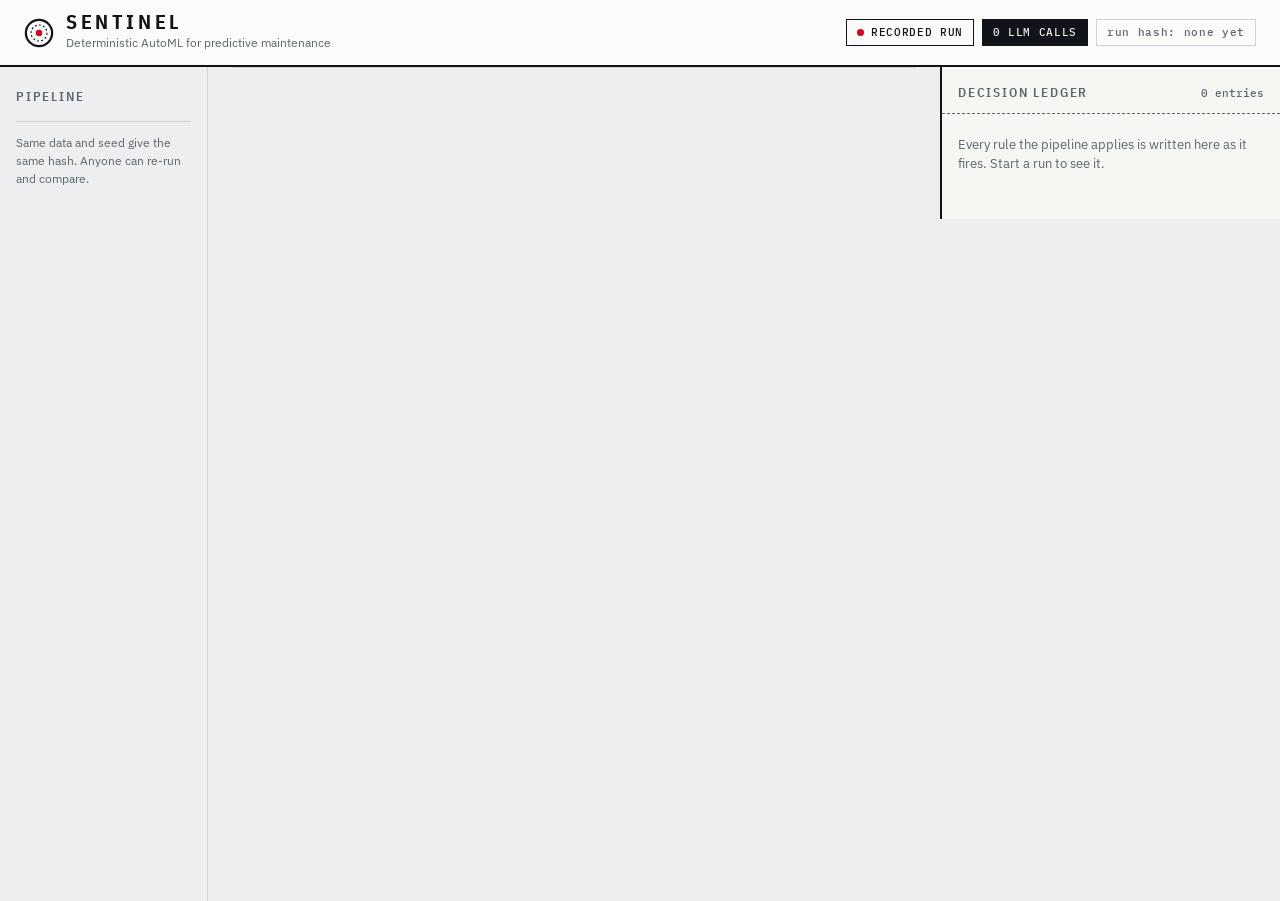
==== web/index.html @ 11d9ca3c "Sentinel: deterministic AutoML + MLOps for predictive maintenance Six-node LangGraph pipeline (data " ====
<!doctype html>
<html lang="en">
<head>
<meta charset="utf-8">
<meta name="viewport" content="width=device-width, initial-scale=1">
<title>Sentinel: deterministic AutoML for predictive maintenance</title>
<meta name="description" content="Upload sensor data, get a quality scorecard, a cross-validated leaderboard, Tree-SHAP explanations and a deployable model service. No language model in the decision path.">
<link rel="icon" href="data:image/svg+xml,%3Csvg xmlns='http://www.w3.org/2000/svg' viewBox='0 0 32 32'%3E%3Ccircle cx='16' cy='16' r='14' fill='none' stroke='%23101418' stroke-width='3'/%3E%3Ccircle cx='16' cy='16' r='5' fill='%23d8001b'/%3E%3C/svg%3E">
<link rel="preconnect" href="https://fonts.googleapis.com">
<link rel="preconnect" href="https://fonts.gstatic.com" crossorigin>
<link href="https://fonts.googleapis.com/css2?family=IBM+Plex+Mono:wght@400;500;600&family=IBM+Plex+Sans+Condensed:wght@500;600;700&family=IBM+Plex+Sans:wght@400;500;600&display=swap" rel="stylesheet">
<link rel="stylesheet" href="app.css">
</head>
<body>
<header class="top">
  <div class="brand">
    <svg viewBox="0 0 32 32" width="30" height="30" aria-hidden="true"><circle cx="16" cy="16" r="14" fill="none" stroke="currentColor" stroke-width="2.4"/><circle cx="16" cy="16" r="8.5" fill="none" stroke="currentColor" stroke-width="1.2" stroke-dasharray="2.2 2.2"/><circle cx="16" cy="16" r="3.4" fill="#d8001b"/></svg>
    <div><b>SENTINEL</b><span>Deterministic AutoML for predictive maintenance</span></div>
  </div>
  <div class="badges">
    <span class="badge" id="modeBadge">...</span>
    <span class="badge zero" title="Every decision is a rule, a statistical test or a cross-validated metric">0 LLM CALLS</span>
    <span class="badge hash" id="hashBadge" title="Hash of the data, thresholds, decision log and leaderboard">run hash: none yet</span>
  </div>
</header>

<div class="shell">
  <nav class="rail" aria-label="Pipeline">
    <h2>Pipeline</h2>
    <ol id="stations"></ol>
    <div class="rail-note">Same data and seed give the same hash. Anyone can re-run and compare.</div>
  </nav>

  <main class="work">
    <div class="tabs" id="tabs" role="tablist"></div>
    <section id="view" class="view" aria-live="polite"></section>
  </main>

  <aside class="ledger" aria-label="Decision ledger">
    <div class="ledger-head"><h2>Decision ledger</h2><span id="ledgerCount">0 entries</span></div>
    <div class="tape" id="tape"><p class="empty">Every rule the pipeline applies is written here as it fires. Start a run to see it.</p></div>
  </aside>
</div>
<script src="app.js" type="module"></script>
</body>
</html>
---- web/app.css ----
:root {
  --paper: #eceeef;
  --panel: #fbfbfa;
  --ink: #101418;
  --steel: #5b6670;
  --rule: #cdd3d8;
  --rule-soft: #e1e5e8;
  --red: #d8001b;
  --red-soft: #fbe3e6;
  --teal: #0b7a75;
  --teal-soft: #dcefee;
  --amber: #a85f00;
  --amber-soft: #f7ead6;
  --sans: "IBM Plex Sans", system-ui, -apple-system, "Segoe UI", sans-serif;
  --cond: "IBM Plex Sans Condensed", "IBM Plex Sans", system-ui, sans-serif;
  --mono: "IBM Plex Mono", ui-monospace, "SFMono-Regular", Menlo, Consolas, monospace;
}
* { box-sizing: border-box; }
html, body { margin: 0; background: var(--paper); color: var(--ink); font: 14px/1.5 var(--sans); }
body { min-height: 100vh; }
h1, h2, h3 { font-family: var(--cond); font-weight: 600; margin: 0; letter-spacing: .01em; }
button { font: inherit; cursor: pointer; }
:focus-visible { outline: 2px solid var(--ink); outline-offset: 2px; }
.mono { font-family: var(--mono); }
.num { font-family: var(--mono); font-variant-numeric: tabular-nums; }

/* ---------- header ---------- */
.top { display: flex; justify-content: space-between; align-items: center; gap: 16px; padding: 12px 24px; border-bottom: 2px solid var(--ink); background: var(--panel); flex-wrap: wrap; }
.brand { display: flex; align-items: center; gap: 12px; }
.brand b { font: 700 20px/1 var(--cond); letter-spacing: .18em; display: block; }
.brand span { font-size: 12px; color: var(--steel); }
.badges { display: flex; gap: 8px; flex-wrap: wrap; }
.badge { font: 500 11px/1 var(--mono); letter-spacing: .06em; padding: 7px 10px; border: 1px solid var(--ink); text-transform: uppercase; background: var(--panel); }
.badge.zero { background: var(--ink); color: var(--paper); }
.badge.hash { border-color: var(--rule); color: var(--steel); text-transform: none; }
.badge.live::before { content: ""; display: inline-block; width: 7px; height: 7px; background: var(--teal); border-radius: 50%; margin-right: 7px; }
.badge.rec::before { content: ""; display: inline-block; width: 7px; height: 7px; background: var(--red); border-radius: 50%; margin-right: 7px; }

/* ---------- shell ---------- */
.shell { display: grid; grid-template-columns: 208px minmax(0, 1fr) 340px; gap: 0; min-height: calc(100vh - 66px); }
.rail { border-right: 1px solid var(--rule); padding: 20px 16px; background: var(--paper); }
.rail h2, .ledger h2 { font-size: 13px; letter-spacing: .14em; text-transform: uppercase; color: var(--steel); font-weight: 600; }
#stations { list-style: none; margin: 14px 0; padding: 0; position: relative; }
#stations::before { content: ""; position: absolute; left: 13px; top: 14px; bottom: 14px; width: 2px; background: var(--rule); }
.st { position: relative; display: grid; grid-template-columns: 28px 1fr; gap: 10px; padding: 9px 0; align-items: start; }
.st .dot { width: 28px; height: 28px; border-radius: 50%; border: 2px solid var(--rule); background: var(--paper); display: grid; place-items: center; font: 600 12px var(--mono); color: var(--steel); z-index: 1; }
.st b { display: block; font: 600 14px/1.2 var(--cond); }
.st small { display: block; color: var(--steel); font-size: 12px; line-height: 1.3; margin-top: 2px; min-height: 16px; }
.st.running .dot { border-color: var(--ink); color: var(--ink); background: #fff; animation: pulse 1.1s infinite; }
.st.done .dot { border-color: var(--teal); background: var(--teal); color: #fff; }
.st.halt .dot { border-color: var(--red); background: var(--red); color: #fff; }
@keyframes pulse { 50% { box-shadow: 0 0 0 5px rgba(16,20,24,.12); } }
.rail-note { font-size: 12px; color: var(--steel); border-top: 1px solid var(--rule); padding-top: 12px; }

.work { min-width: 0; padding: 0 24px 40px; background: var(--paper); }
.tabs { display: flex; gap: 2px; border-bottom: 1px solid var(--rule); position: sticky; top: 0; background: var(--paper); z-index: 5; overflow-x: auto; }
.tab { border: 0; background: none; padding: 16px 14px 12px; font: 600 14px var(--cond); color: var(--steel); border-bottom: 3px solid transparent; white-space: nowrap; letter-spacing: .02em; }
.tab[aria-selected="true"] { color: var(--ink); border-bottom-color: var(--red); }
.tab:disabled { opacity: .38; cursor: not-allowed; }
.view { padding-top: 22px; }

/* ---------- primitives ---------- */
.card { background: var(--panel); border: 1px solid var(--rule); padding: 18px 20px; margin-bottom: 16px; }
.card h3 { font-size: 18px; margin-bottom: 4px; }
.sub { color: var(--steel); font-size: 13px; margin: 0 0 12px; max-width: 78ch; }
.grid2 { display: grid; grid-template-columns: repeat(auto-fit, minmax(330px, 1fr)); gap: 16px; }
.btn { border: 2px solid var(--ink); background: var(--ink); color: var(--paper); padding: 9px 16px; font: 600 14px var(--cond); letter-spacing: .04em; text-transform: uppercase; }
.btn:hover { background: #000; }
.btn.ghost { background: transparent; color: var(--ink); }
.btn.ghost:hover { background: var(--ink); color: var(--paper); }
.btn:disabled { opacity: .45; cursor: not-allowed; }
.pill { display: inline-block; font: 600 11px/1 var(--mono); letter-spacing: .05em; padding: 5px 7px; text-transform: uppercase; border: 1px solid; }
.pill.pass, .pill.OK, .pill.STABLE { color: var(--teal); background: var(--teal-soft); border-color: var(--teal); }
.pill.warn, .pill.WATCH { color: var(--amber); background: var(--amber-soft); border-color: var(--amber); }
.pill.fail, .pill.ALERT, .pill.RETRAIN { color: #fff; background: var(--red); border-color: var(--red); }
.pill.info { color: var(--steel); border-color: var(--rule); }
table { border-collapse: collapse; width: 100%; }
th { text-align: left; font: 600 11px var(--mono); letter-spacing: .08em; text-transform: uppercase; color: var(--steel); padding: 8px 10px; border-bottom: 2px solid var(--ink); white-space: nowrap; }
td { padding: 9px 10px; border-bottom: 1px solid var(--rule-soft); vertical-align: top; }
table.mid td { vertical-align: middle; }
tr.clickable { cursor: pointer; }
tr.clickable:hover td { background: #fff; }
tr.sel td { background: #fff; box-shadow: inset 3px 0 0 var(--red); }
.kpis { display: grid; grid-template-columns: repeat(auto-fit, minmax(150px, 1fr)); gap: 12px; margin-bottom: 16px; }
.kpi { background: var(--panel); border: 1px solid var(--rule); padding: 12px 14px; }
.kpi label { display: block; font: 500 11px var(--mono); letter-spacing: .07em; text-transform: uppercase; color: var(--steel); }
.kpi b { font: 600 26px/1.2 var(--mono); }
.kpi small { color: var(--steel); display: block; }
.empty { color: var(--steel); }
.bar { height: 10px; background: var(--rule-soft); position: relative; }
.bar > i { position: absolute; left: 0; top: 0; bottom: 0; background: var(--ink); }
.note { border-left: 3px solid var(--ink); background: #fff; padding: 10px 14px; font-size: 13px; margin: 12px 0; }
code, .code { font-family: var(--mono); font-size: 12.5px; background: #fff; border: 1px solid var(--rule); padding: 1px 5px; }
pre.code { padding: 12px 14px; overflow: auto; white-space: pre; }
.row { display: flex; gap: 12px; align-items: center; flex-wrap: wrap; }
select, input[type=text], input[type=file] { font: inherit; padding: 8px 10px; border: 1px solid var(--ink); background: #fff; }
input[type=range] { accent-color: var(--red); width: 220px; }

/* dataset cards */
.ds { display: grid; grid-template-columns: repeat(auto-fit, minmax(280px, 1fr)); gap: 14px; }
.dsc { background: var(--panel); border: 2px solid var(--rule); padding: 16px; text-align: left; display: block; width: 100%; }
.dsc[aria-pressed="true"] { border-color: var(--ink); box-shadow: 6px 6px 0 var(--ink); }
.dsc h3 { font-size: 18px; margin-bottom: 6px; }
.dsc p { margin: 0 0 10px; color: var(--steel); font-size: 13px; }
.dsc .meta { font: 500 12px var(--mono); color: var(--ink); }

/* ledger */
.ledger { border-left: 2px solid var(--ink); background: #f6f6f3; padding: 16px 0 24px; display: flex; flex-direction: column; max-height: calc(100vh - 66px); position: sticky; top: 0; align-self: start; }
.ledger-head { display: flex; justify-content: space-between; align-items: baseline; padding: 0 16px 10px; border-bottom: 1px dashed var(--steel); }
.ledger-head span { font: 500 11px var(--mono); color: var(--steel); }
.tape { overflow-y: auto; padding: 8px 16px; font: 400 12px/1.5 var(--mono); }
.tape .empty { font-family: var(--sans); font-size: 13px; }
.entry { padding: 7px 0 7px 12px; border-left: 3px solid var(--ink); margin: 7px 0; animation: feed .25s ease-out; }
.entry .tag { display: flex; gap: 8px; align-items: center; font-weight: 600; letter-spacing: .04em; }
.entry .tag i { font-style: normal; color: var(--steel); font-weight: 500; }
.entry .why { color: #2a3138; margin-top: 2px; word-break: break-word; }
.entry.node { border-left-color: var(--red); background: rgba(216,0,27,.05); }
@keyframes feed { from { opacity: 0; transform: translateY(-4px); } }

/* fleet + explanation */
.split { display: grid; grid-template-columns: minmax(300px, 420px) minmax(0, 1fr); gap: 16px; align-items: start; }
.sentence { font: 500 15px/1.55 var(--sans); border-left: 4px solid var(--red); padding: 4px 0 4px 14px; margin: 8px 0 14px; }
.sentence.ok { border-left-color: var(--teal); }
.wf { display: grid; grid-template-columns: minmax(140px, 1.3fr) 1.5fr 54px; gap: 6px 10px; align-items: center; font-size: 12.5px; }
.wf .axis { position: relative; height: 16px; background: linear-gradient(90deg, transparent calc(50% - 1px), var(--steel) calc(50% - 1px), var(--steel) calc(50% + 1px), transparent calc(50% + 1px)); }
.wf .axis i { position: absolute; top: 2px; bottom: 2px; }
.wf .axis i.up { background: var(--red); left: 50%; }
.wf .axis i.dn { background: var(--teal); right: 50%; }
svg text { font-family: var(--mono); font-size: 10px; fill: var(--steel); }
.legend { font-size: 12px; color: var(--steel); }
.spark-grid { display: grid; grid-template-columns: repeat(auto-fit, minmax(180px, 1fr)); gap: 10px; }
.spark b { font: 500 11px var(--sans); display: block; margin-bottom: 2px; }

@media (max-width: 1180px) {
  .shell { grid-template-columns: 180px minmax(0, 1fr); }
  .ledger { grid-column: 1 / -1; position: static; max-height: 420px; border-left: 0; border-top: 2px solid var(--ink); }
}
@media (max-width: 760px) {
  .shell { grid-template-columns: 1fr; }
  .rail { border-right: 0; border-bottom: 1px solid var(--rule); }
  #stations { display: grid; grid-template-columns: repeat(2, 1fr); gap: 0 12px; }
  #stations::before { display: none; }
  .work { padding: 0 16px 32px; }
  .top { padding: 12px 16px; }
  .split { grid-template-columns: 1fr; }
}
@media (prefers-reduced-motion: reduce) { * { animation: none !important; transition: none !important; } }
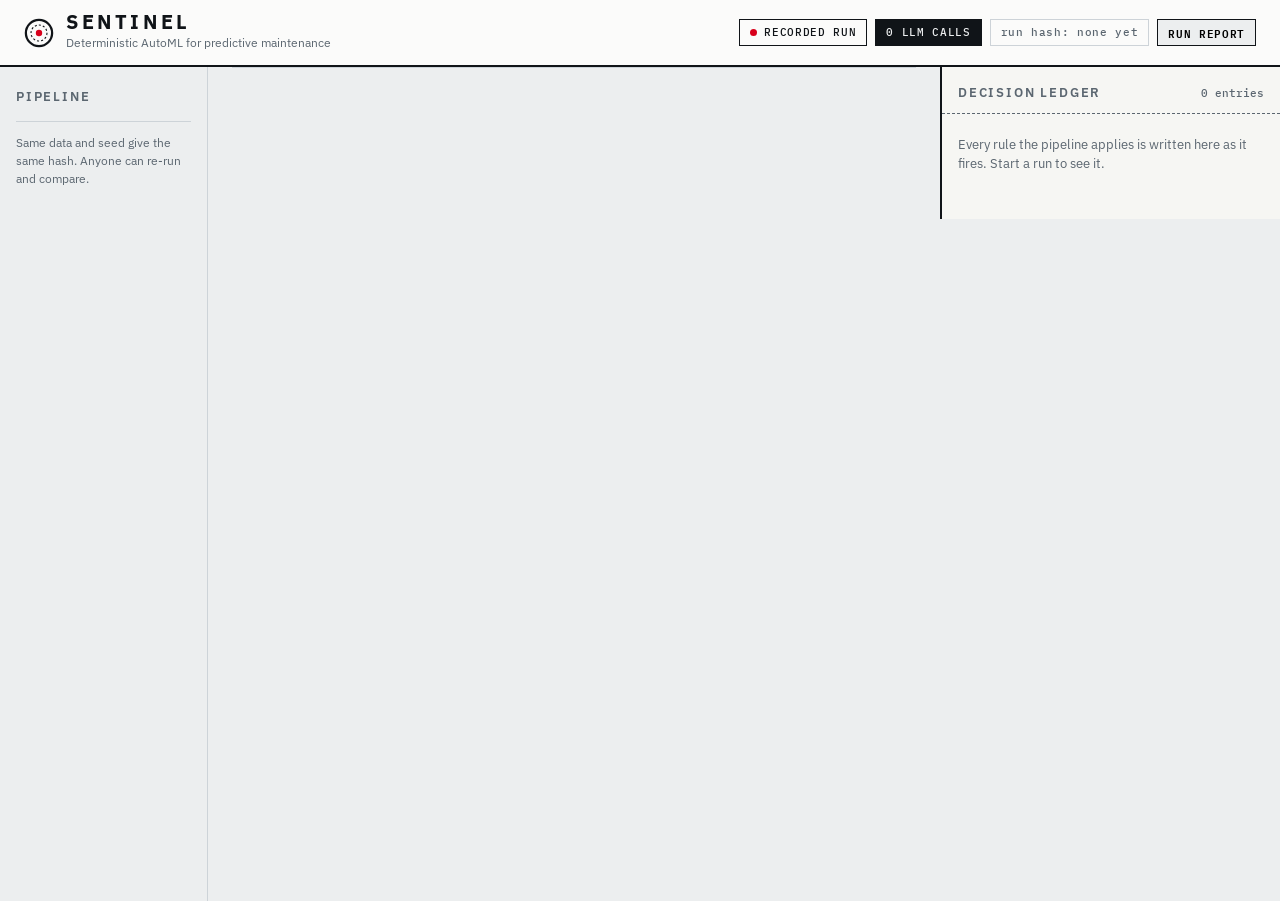
==== commit 0e34aa34: "Polish pass: brand assets, offline fonts, upload and path hardening, run report, community files Ant" ====
--- a/web/index.html
+++ b/web/index.html
@@ -5,10 +5,12 @@
 <meta name="viewport" content="width=device-width, initial-scale=1">
 <title>Sentinel: deterministic AutoML for predictive maintenance</title>
 <meta name="description" content="Upload sensor data, get a quality scorecard, a cross-validated leaderboard, Tree-SHAP explanations and a deployable model service. No language model in the decision path.">
-<link rel="icon" href="data:image/svg+xml,%3Csvg xmlns='http://www.w3.org/2000/svg' viewBox='0 0 32 32'%3E%3Ccircle cx='16' cy='16' r='14' fill='none' stroke='%23101418' stroke-width='3'/%3E%3Ccircle cx='16' cy='16' r='5' fill='%23d8001b'/%3E%3C/svg%3E">
-<link rel="preconnect" href="https://fonts.googleapis.com">
-<link rel="preconnect" href="https://fonts.gstatic.com" crossorigin>
-<link href="https://fonts.googleapis.com/css2?family=IBM+Plex+Mono:wght@400;500;600&family=IBM+Plex+Sans+Condensed:wght@500;600;700&family=IBM+Plex+Sans:wght@400;500;600&display=swap" rel="stylesheet">
+<link rel="icon" type="image/svg+xml" href="logo_mark.svg">
+<link rel="icon" type="image/png" sizes="32x32" href="favicon-32.png">
+<link rel="icon" type="image/png" sizes="16x16" href="favicon-16.png">
+<link rel="apple-touch-icon" sizes="180x180" href="apple-touch-icon.png">
+<meta name="theme-color" content="#eceeef">
+<link rel="stylesheet" href="fonts/fonts.css">
 <link rel="stylesheet" href="app.css">
 </head>
 <body>
@@ -21,6 +23,7 @@
     <span class="badge" id="modeBadge">...</span>
     <span class="badge zero" title="Every decision is a rule, a statistical test or a cross-validated metric">0 LLM CALLS</span>
     <span class="badge hash" id="hashBadge" title="Hash of the data, thresholds, decision log and leaderboard">run hash: none yet</span>
+    <button class="badge" id="btnExportCert" style="cursor:pointer;border-color:var(--ink);background:var(--paper);font-weight:600" title="Open a printable report of this run: data, scorecard, leaderboard, run hash">Run report</button>
   </div>
 </header>
 
--- a/web/fonts/fonts.css
+++ b/web/fonts/fonts.css
@@ -0,0 +1,53 @@
+@font-face {
+  font-family: 'IBM Plex Mono';
+  font-style: normal;
+  font-weight: 400;
+  font-display: swap;
+  src: url("-F63fjptAgt5VM-kVkqdyU8n5ig.ttf.woff2") format('truetype');
+}
+@font-face {
+  font-family: 'IBM Plex Mono';
+  font-style: normal;
+  font-weight: 500;
+  font-display: swap;
+  src: url("-F6qfjptAgt5VM-kVkqdyU8n3twJ8lc.ttf.woff2") format('truetype');
+}
+@font-face {
+  font-family: 'IBM Plex Mono';
+  font-style: normal;
+  font-weight: 600;
+  font-display: swap;
+  src: url("-F6qfjptAgt5VM-kVkqdyU8n3vAO8lc.ttf.woff2") format('truetype');
+}
+@font-face {
+  font-family: 'IBM Plex Sans';
+  font-style: normal;
+  font-weight: 400;
+  font-stretch: normal;
+  font-display: swap;
+  src: url("zYXGKVElMYYaJe8bpLHnCwDKr932-G7dytD-Dmu1swZSAXcomDVmadSD6llzAA.ttf.woff2") format('truetype');
+}
+@font-face {
+  font-family: 'IBM Plex Sans';
+  font-style: normal;
+  font-weight: 500;
+  font-stretch: normal;
+  font-display: swap;
+  src: url("zYXGKVElMYYaJe8bpLHnCwDKr932-G7dytD-Dmu1swZSAXcomDVmadSD2FlzAA.ttf.woff2") format('truetype');
+}
+@font-face {
+  font-family: 'IBM Plex Sans';
+  font-style: normal;
+  font-weight: 600;
+  font-stretch: normal;
+  font-display: swap;
+  src: url("zYXGKVElMYYaJe8bpLHnCwDKr932-G7dytD-Dmu1swZSAXcomDVmadSDNF5zAA.ttf.woff2") format('truetype');
+}
+@font-face {
+  font-family: 'IBM Plex Sans';
+  font-style: normal;
+  font-weight: 700;
+  font-stretch: normal;
+  font-display: swap;
+  src: url("zYXGKVElMYYaJe8bpLHnCwDKr932-G7dytD-Dmu1swZSAXcomDVmadSDDV5zAA.ttf.woff2") format('truetype');
+}
--- a/web/app.css
+++ b/web/app.css
@@ -7,9 +7,9 @@
   --rule-soft: #e1e5e8;
   --red: #d8001b;
   --red-soft: #fbe3e6;
-  --teal: #0b7a75;
+  --teal: #08635f;
   --teal-soft: #dcefee;
-  --amber: #a85f00;
+  --amber: #7c4400;
   --amber-soft: #f7ead6;
   --sans: "IBM Plex Sans", system-ui, -apple-system, "Segoe UI", sans-serif;
   --cond: "IBM Plex Sans Condensed", "IBM Plex Sans", system-ui, sans-serif;
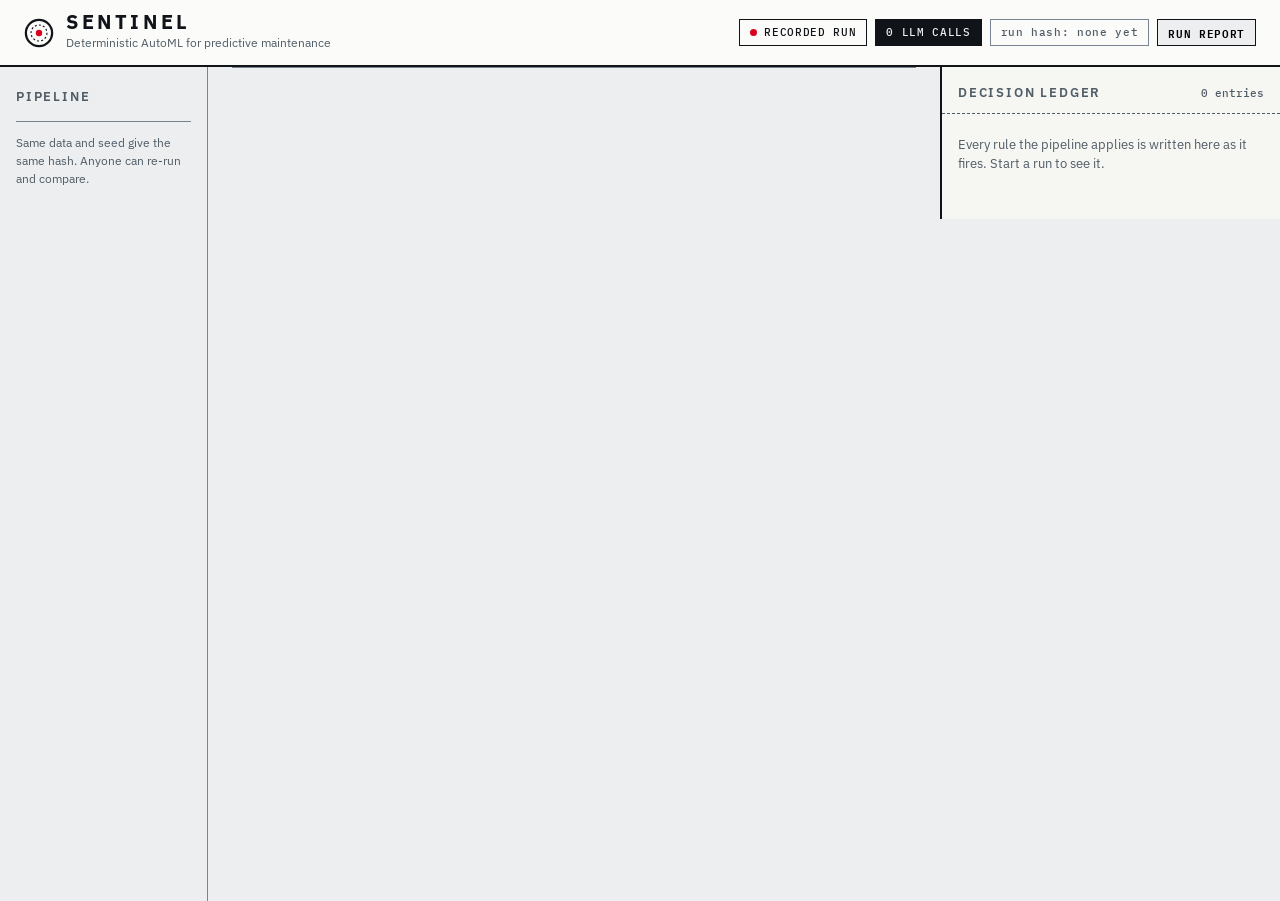
==== commit 55995686: "feat: complete Pass 2 evidence-first hardening, multi-dataset support, and accessibility" ====
--- a/web/index.html
+++ b/web/index.html
@@ -36,12 +36,13 @@
 
   <main class="work">
     <div class="tabs" id="tabs" role="tablist"></div>
-    <section id="view" class="view" aria-live="polite"></section>
+    <section id="view" class="view"></section>
   </main>
 
   <aside class="ledger" aria-label="Decision ledger">
     <div class="ledger-head"><h2>Decision ledger</h2><span id="ledgerCount">0 entries</span></div>
-    <div class="tape" id="tape"><p class="empty">Every rule the pipeline applies is written here as it fires. Start a run to see it.</p></div>
+    <div class="tape" id="tape" role="log" aria-live="polite" aria-relevant="additions"><p class="empty">Every rule the pipeline applies is written here as it fires. Start a run to see it.</p></div>
+
   </aside>
 </div>
 <script src="app.js" type="module"></script>
--- a/web/fonts/fonts.css
+++ b/web/fonts/fonts.css
@@ -3,21 +3,21 @@
   font-style: normal;
   font-weight: 400;
   font-display: swap;
-  src: url("-F63fjptAgt5VM-kVkqdyU8n5ig.ttf.woff2") format('truetype');
+  src: url("-F63fjptAgt5VM-kVkqdyU8n5ig.ttf.woff2") format('woff2');
 }
 @font-face {
   font-family: 'IBM Plex Mono';
   font-style: normal;
   font-weight: 500;
   font-display: swap;
-  src: url("-F6qfjptAgt5VM-kVkqdyU8n3twJ8lc.ttf.woff2") format('truetype');
+  src: url("-F6qfjptAgt5VM-kVkqdyU8n3twJ8lc.ttf.woff2") format('woff2');
 }
 @font-face {
   font-family: 'IBM Plex Mono';
   font-style: normal;
   font-weight: 600;
   font-display: swap;
-  src: url("-F6qfjptAgt5VM-kVkqdyU8n3vAO8lc.ttf.woff2") format('truetype');
+  src: url("-F6qfjptAgt5VM-kVkqdyU8n3vAO8lc.ttf.woff2") format('woff2');
 }
 @font-face {
   font-family: 'IBM Plex Sans';
@@ -25,7 +25,7 @@
   font-weight: 400;
   font-stretch: normal;
   font-display: swap;
-  src: url("zYXGKVElMYYaJe8bpLHnCwDKr932-G7dytD-Dmu1swZSAXcomDVmadSD6llzAA.ttf.woff2") format('truetype');
+  src: url("zYXGKVElMYYaJe8bpLHnCwDKr932-G7dytD-Dmu1swZSAXcomDVmadSD6llzAA.ttf.woff2") format('woff2');
 }
 @font-face {
   font-family: 'IBM Plex Sans';
@@ -33,7 +33,7 @@
   font-weight: 500;
   font-stretch: normal;
   font-display: swap;
-  src: url("zYXGKVElMYYaJe8bpLHnCwDKr932-G7dytD-Dmu1swZSAXcomDVmadSD2FlzAA.ttf.woff2") format('truetype');
+  src: url("zYXGKVElMYYaJe8bpLHnCwDKr932-G7dytD-Dmu1swZSAXcomDVmadSD2FlzAA.ttf.woff2") format('woff2');
 }
 @font-face {
   font-family: 'IBM Plex Sans';
@@ -41,7 +41,7 @@
   font-weight: 600;
   font-stretch: normal;
   font-display: swap;
-  src: url("zYXGKVElMYYaJe8bpLHnCwDKr932-G7dytD-Dmu1swZSAXcomDVmadSDNF5zAA.ttf.woff2") format('truetype');
+  src: url("zYXGKVElMYYaJe8bpLHnCwDKr932-G7dytD-Dmu1swZSAXcomDVmadSDNF5zAA.ttf.woff2") format('woff2');
 }
 @font-face {
   font-family: 'IBM Plex Sans';
@@ -49,5 +49,5 @@
   font-weight: 700;
   font-stretch: normal;
   font-display: swap;
-  src: url("zYXGKVElMYYaJe8bpLHnCwDKr932-G7dytD-Dmu1swZSAXcomDVmadSDDV5zAA.ttf.woff2") format('truetype');
+  src: url("zYXGKVElMYYaJe8bpLHnCwDKr932-G7dytD-Dmu1swZSAXcomDVmadSDDV5zAA.ttf.woff2") format('woff2');
 }
--- a/web/app.css
+++ b/web/app.css
@@ -2,10 +2,11 @@
   --paper: #eceeef;
   --panel: #fbfbfa;
   --ink: #101418;
-  --steel: #5b6670;
-  --rule: #cdd3d8;
-  --rule-soft: #e1e5e8;
+  --steel: #505c66;
+  --rule: #788590;
+  --rule-soft: #d3d8dc;
   --red: #d8001b;
+
   --red-soft: #fbe3e6;
   --teal: #08635f;
   --teal-soft: #dcefee;
@@ -95,6 +96,9 @@
 .row { display: flex; gap: 12px; align-items: center; flex-wrap: wrap; }
 select, input[type=text], input[type=file] { font: inherit; padding: 8px 10px; border: 1px solid var(--ink); background: #fff; }
 input[type=range] { accent-color: var(--red); width: 220px; }
+input[type=range].sim-slider { min-height: 28px; cursor: pointer; }
+.table-wrap { overflow-x: auto; -webkit-overflow-scrolling: touch; width: 100%; margin-bottom: 8px; }
+
 
 /* dataset cards */
 .ds { display: grid; grid-template-columns: repeat(auto-fit, minmax(280px, 1fr)); gap: 14px; }
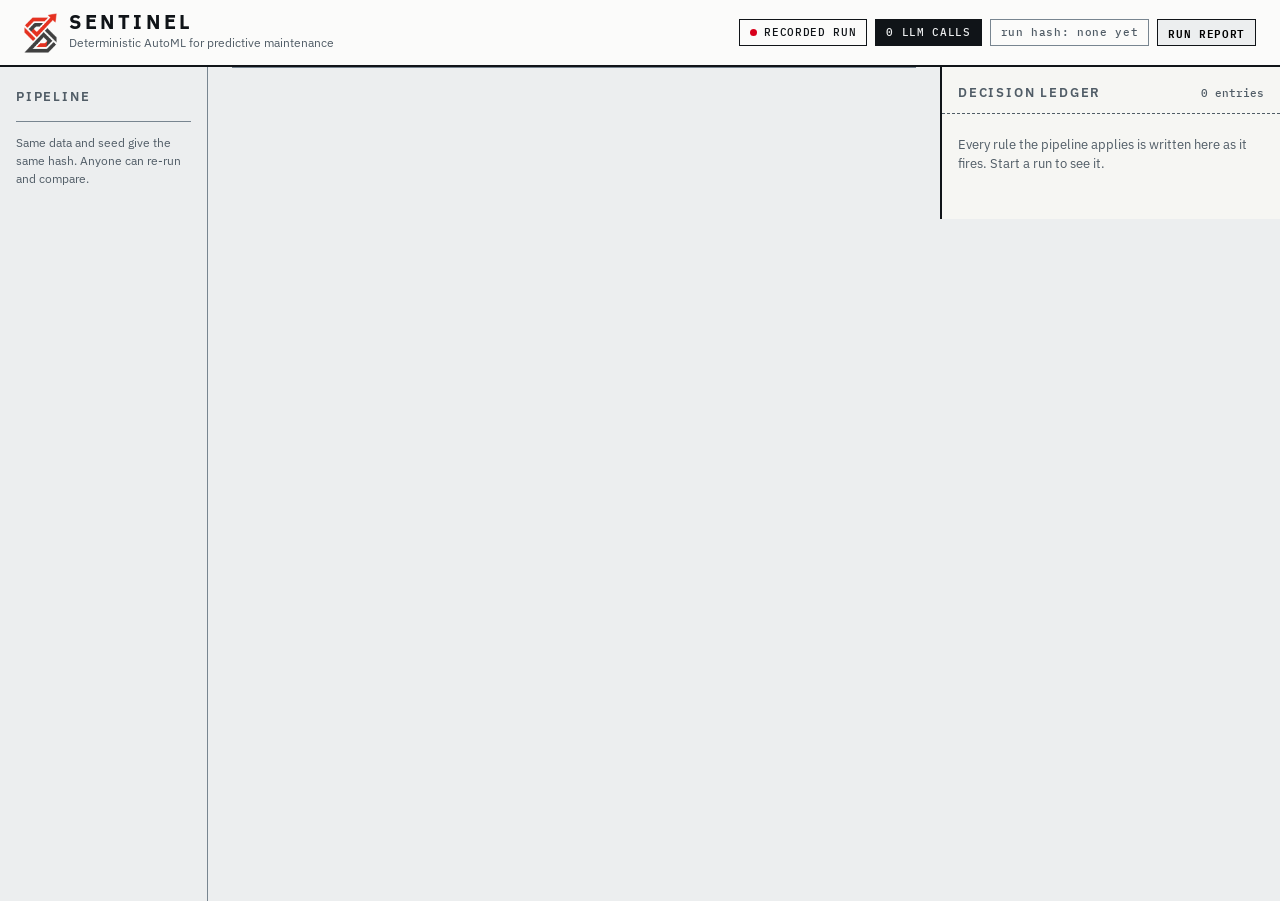
==== commit fab6404a: "Use the official Sentinel logo in the app, demo, README banner and social preview Co-Authored-By: Cl" ====
--- a/web/index.html
+++ b/web/index.html
@@ -5,8 +5,8 @@
 <meta name="viewport" content="width=device-width, initial-scale=1">
 <title>Sentinel: deterministic AutoML for predictive maintenance</title>
 <meta name="description" content="Upload sensor data, get a quality scorecard, a cross-validated leaderboard, Tree-SHAP explanations and a deployable model service. No language model in the decision path.">
-<link rel="icon" type="image/svg+xml" href="logo_mark.svg">
 <link rel="icon" type="image/png" sizes="32x32" href="favicon-32.png">
+<link rel="icon" type="image/png" sizes="48x48" href="favicon-48.png">
 <link rel="icon" type="image/png" sizes="16x16" href="favicon-16.png">
 <link rel="apple-touch-icon" sizes="180x180" href="apple-touch-icon.png">
 <meta name="theme-color" content="#eceeef">
@@ -16,7 +16,7 @@
 <body>
 <header class="top">
   <div class="brand">
-    <svg viewBox="0 0 32 32" width="30" height="30" aria-hidden="true"><circle cx="16" cy="16" r="14" fill="none" stroke="currentColor" stroke-width="2.4"/><circle cx="16" cy="16" r="8.5" fill="none" stroke="currentColor" stroke-width="1.2" stroke-dasharray="2.2 2.2"/><circle cx="16" cy="16" r="3.4" fill="#d8001b"/></svg>
+    <img class="mark" src="logo_mark.png" width="33" height="40" alt="">
     <div><b>SENTINEL</b><span>Deterministic AutoML for predictive maintenance</span></div>
   </div>
   <div class="badges">
--- a/web/app.css
+++ b/web/app.css
@@ -149,3 +149,21 @@
   .split { grid-template-columns: 1fr; }
 }
 @media (prefers-reduced-motion: reduce) { * { animation: none !important; transition: none !important; } }
+
+/* fleet: what-if and cost cards */
+.whatif, .econ { margin-top: 16px; background: var(--paper); border: 1px solid var(--rule); padding: 14px; }
+.whatif { border-color: var(--ink); }
+.whatif h3, .econ h3 { font-size: 14px; margin: 0; letter-spacing: .02em; }
+.whatif .sub, .econ .sub { margin: 2px 0 0; font-size: 12px; }
+.whatif-head { display: flex; justify-content: space-between; align-items: flex-start; flex-wrap: wrap; gap: 8px; }
+.whatif-head .btn { font-size: 11px; padding: 3px 8px; }
+.sim-rows { margin-top: 12px; display: grid; gap: 8px; }
+.sim-row { display: grid; grid-template-columns: minmax(140px, 1.4fr) 1.5fr minmax(96px, 1fr); gap: 8px; align-items: center; font-size: 12px; }
+.sim-row input[type=range] { width: 100%; min-height: 28px; cursor: pointer; }
+.sim-out { margin-top: 12px; padding-top: 10px; border-top: 1px dashed var(--rule); display: flex; justify-content: space-between; align-items: center; font-size: 12px; color: var(--steel); }
+.sim-out b { font-size: 15px; color: var(--ink); }
+.econ-inputs { margin-top: 10px; display: grid; grid-template-columns: repeat(auto-fit, minmax(160px, 1fr)); gap: 12px; }
+.econ-inputs label { font: 500 11px var(--mono); color: var(--steel); display: grid; gap: 4px; }
+.econ-inputs input { font: inherit; padding: 6px 8px; border: 1px solid var(--ink); background: #fff; width: 100%; }
+.econ-table { margin-top: 10px; }
+.econ-table td:first-child { white-space: normal; }
